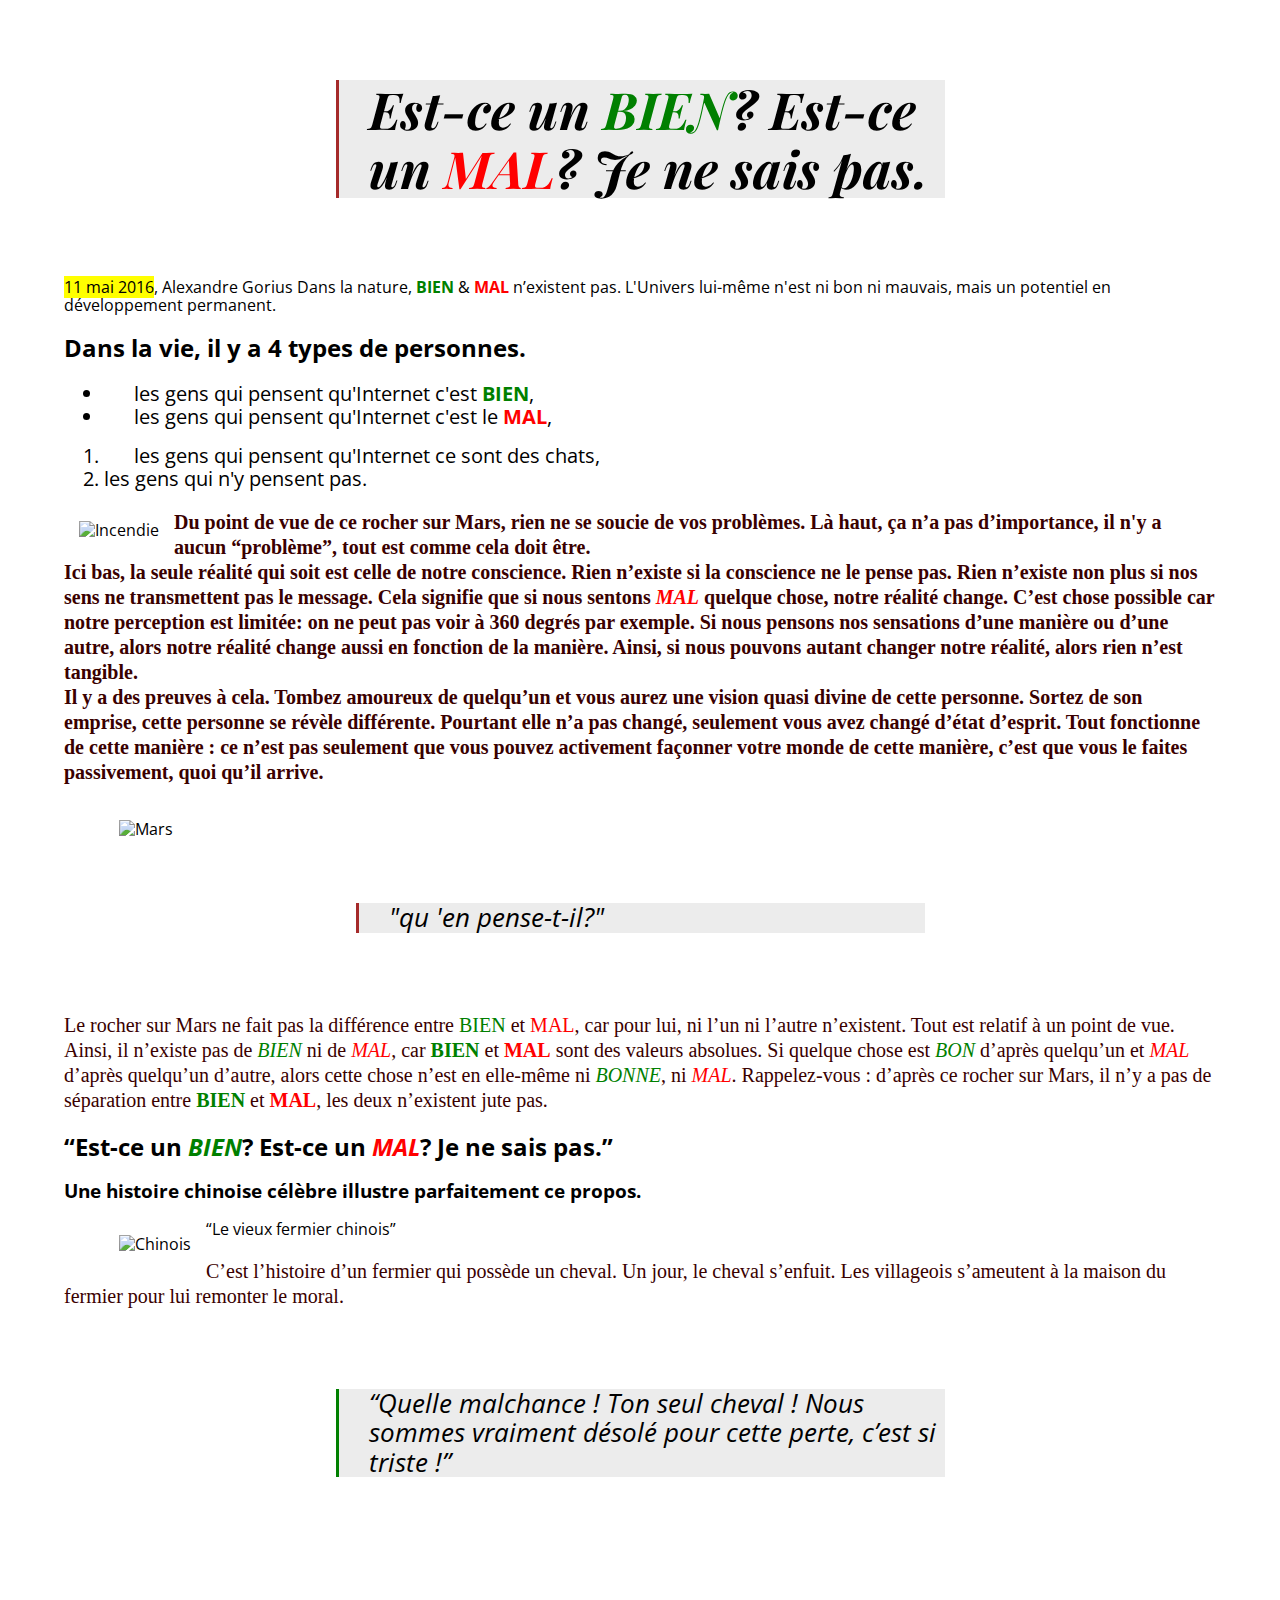
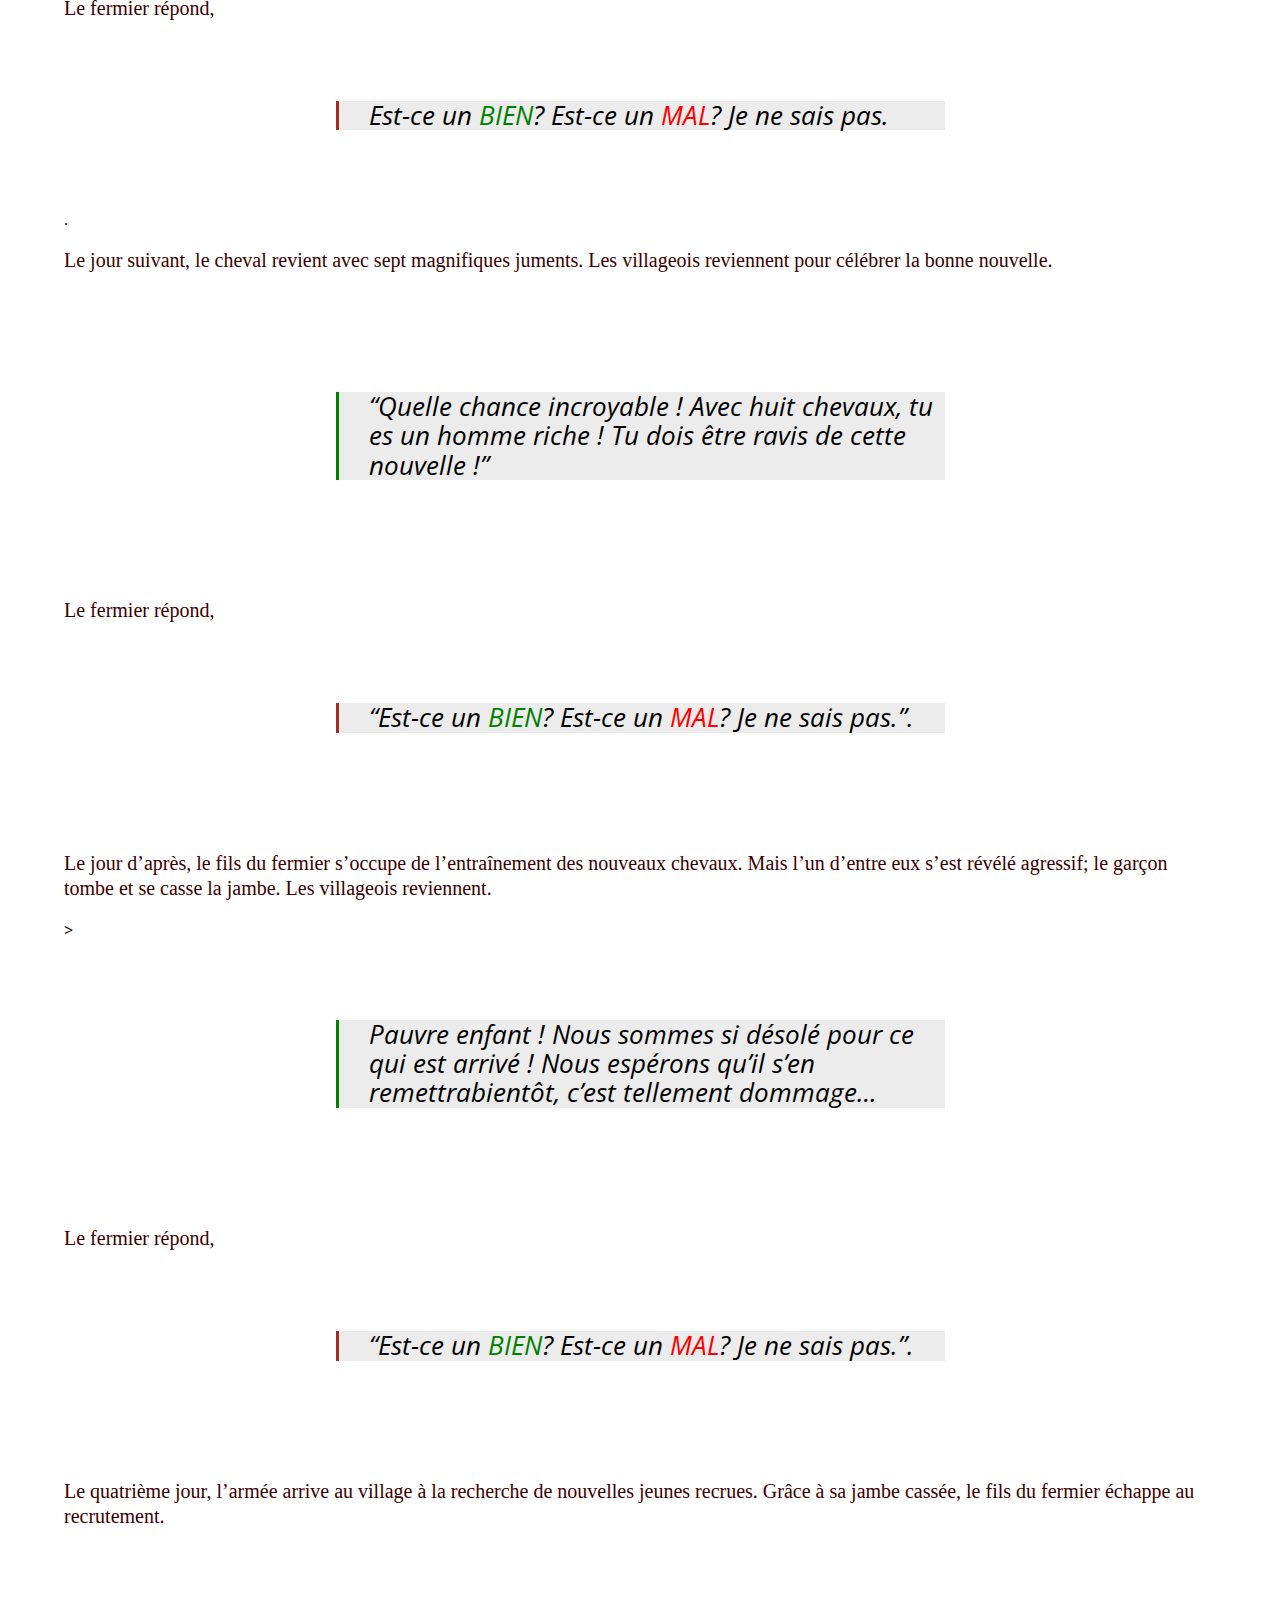
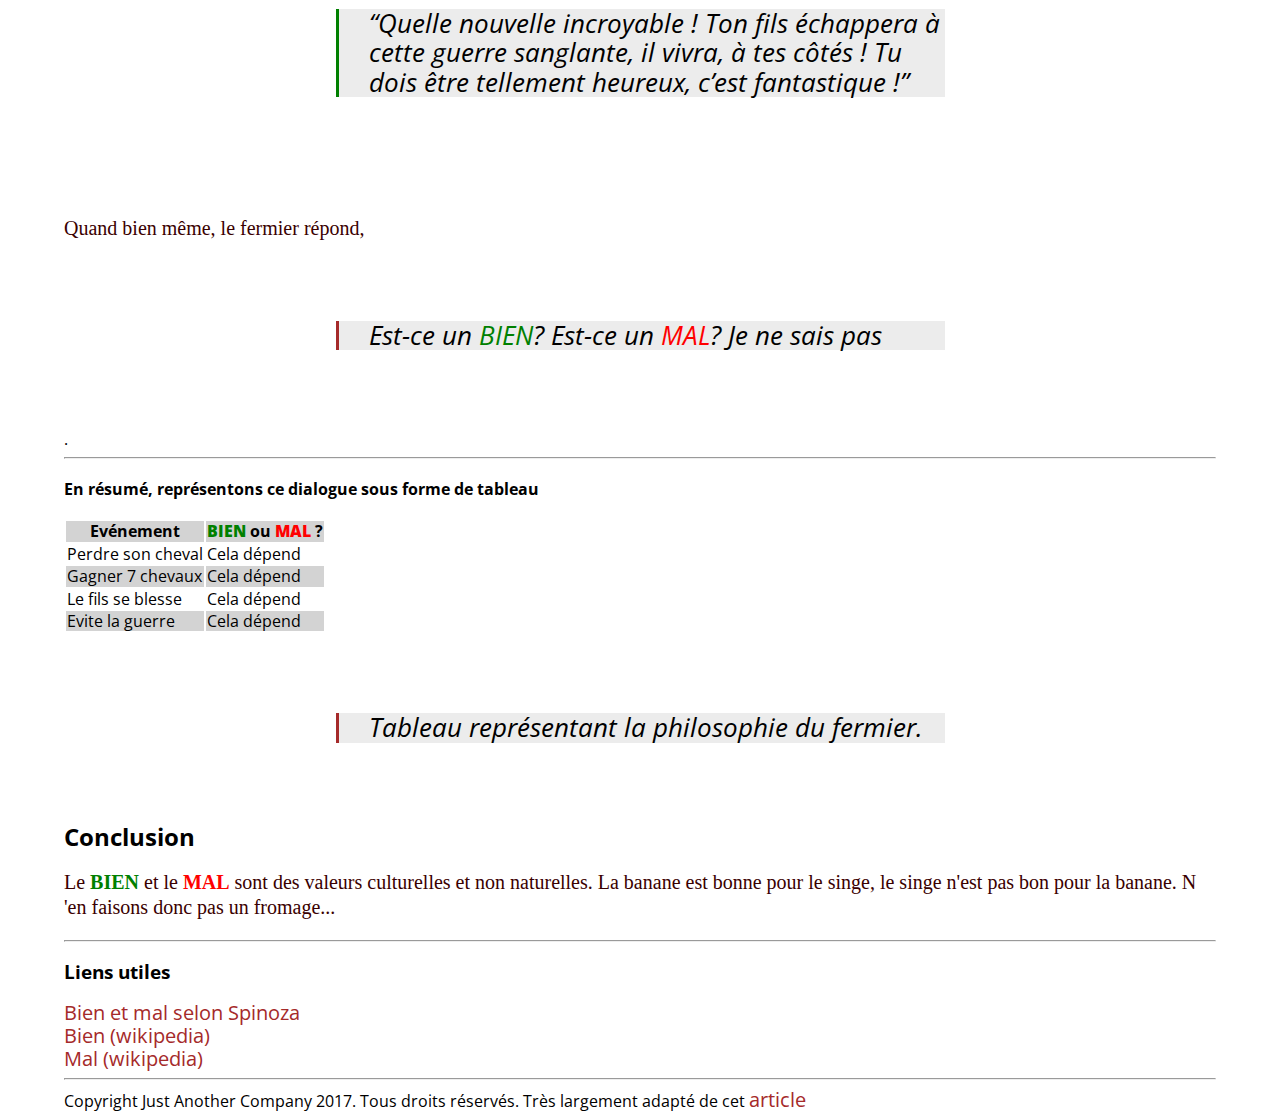
==== index.html @ 4ba91e9b "change name to index" ====
<!DOCTYPE html>
<html>

<head>
    <title>Le paysan chinois</title>
    <link rel="stylesheet" href="normalize.css" .css ">
    <link rel="stylesheet " href="style.css ">
    <link href="https://fonts.googleapis.com/css?family=Open+Sans&display=swap " rel="stylesheet ">
    <link href="https://fonts.googleapis.com/css?family=Playfair+Display&display=swap " rel="stylesheet ">
</head>

<body>
    <header>
        <blockquote>
            <h1>
                Est-ce un <em class="bien ">bien</em>? Est-ce un <em class="mal ">mal</em>? Je ne sais pas.
            </h1>
        </blockquote>
        <span class="jaune ">11 mai 2016</span>, Alexandre Gorius Dans la nature, <strong class="bien ">Bien</strong> & <strong class="mal ">mal</strong class="mal "> n’existent pas. L'Univers lui-même n'est ni bon ni mauvais, mais un potentiel en développement permanent.
        </header>

        <h2>
            Dans la vie, il y a 4 types de personnes.
        </h2>
        <ul>
            <li>
                les gens qui pensent qu'Internet c'est <strong class="bien ">bien</strong class="bien ">,
            </li>
            <li>
                les gens qui pensent qu'Internet c'est le <strong class="mal ">mal</strong class="mal ">,
            </li>
        </ul>
        <ol>
            <li>
                les gens qui pensent qu'Internet ce sont des chats,
            </li>
            <li>
                les gens qui n'y pensent pas.
            </li>
        </ol>

                <img src="https://cdn-images-1.medium.com/max/1000/1*2PCmLZyzQaF2pyKYkSTFpA.jpeg " alt="Incendie ">


                <p class="premier ">
                    Du point de vue de ce rocher sur Mars, rien ne se soucie de vos problèmes. Là haut, ça n’a pas d’importance, il n'y a aucun <q>problème</q>, tout est comme cela doit être.<br> Ici bas, la seule réalité qui soit est celle de notre conscience. Rien
                    n’existe si la conscience ne le pense pas. Rien n’existe non plus si nos sens ne transmettent pas le message. Cela signifie que si nous sentons <em class="mal ">mal</em class="mal "> quelque chose, notre réalité change. C’est chose possible car notre perception est limitée:
                    on ne peut pas voir à 360 degrés par exemple. Si nous pensons nos sensations d’une manière ou d’une autre, alors notre réalité change aussi en fonction de la manière. Ainsi, si nous pouvons autant changer notre réalité, alors rien n’est tangible.<br>    Il y a des preuves à cela. Tombez amoureux de quelqu’un et vous aurez une vision quasi divine de cette personne. Sortez de son emprise, cette personne se révèle différente. Pourtant elle n’a pas changé, seulement vous avez changé d’état d’esprit.
                    Tout fonctionne de cette manière : ce n’est pas seulement que vous pouvez activement façonner votre monde de cette manière, c’est que vous le faites passivement, quoi qu’il arrive.<br>
                </p>


        <figure>
            <img src="http://static2.businessinsider.com/image/52fe8230eab8ea4275063b89/nasa-has-determined-where-the-mysterious-jelly-doughnut-rock-on-mars-came-from.jpg " alt="Mars ">
            <figcaption>
                <br><blockquote>"qu 'en pense-t-il?"</blockquote>
            </figcaption>
        </figure>

        <p>
            Le rocher sur Mars ne fait pas la différence entre <span class="bien">bien</span class="bien"> et <span class="mal">mal</span class="mal">, car pour lui, ni l’un ni l’autre n’existent. Tout est relatif à un point de vue. Ainsi, il n’existe pas de <em class="bien">bien</em class="bien"> ni de <em class="mal">mal</em class="mal">,
            car <strong class="bien">bien</strong class="bien">    et <strong class="mal">mal</strong class="mal"> sont des valeurs absolues. Si quelque chose est <em class="bien">bon</em> d’après quelqu’un et <em class="mal">mal</em class="mal"> d’après quelqu’un d’autre, alors cette chose n’est en elle-même
            ni <em class="bien">bonne</em>, ni <em class="mal">mal</em class="mal">. Rappelez-vous : d’après ce rocher sur Mars, il n’y a pas de séparation entre <strong class="bien">bien</strong class="bien"> et <strong class="mal">mal</strong class="mal">, les deux n’existent jute pas.
        </p>

        <h2>
            <q>Est-ce un <em class="bien">bien</em class="bien">? Est-ce un <em class="mal">mal</em class="mal">? Je ne sais pas.</q>
        </h2>

        <h3>
            Une histoire chinoise célèbre illustre parfaitement ce propos.
        </h3>
        <figure>
            <img src="https://cdn-images-1.medium.com/max/800/1*IQqkmPXYZuJViY5p-ymk0A.jpeg" alt="Chinois">
            <figcaption>

                    <q>Le vieux fermier chinois</q>

            </figcaption>
        </figure>


            <p>
                C’est l’histoire d’un fermier qui possède un cheval. Un jour, le cheval s’enfuit. Les villageois s’ameutent à la maison du fermier pour lui remonter le moral. <br>
            </p>
            <blockquote class="villageois">
                “Quelle malchance ! Ton seul cheval ! Nous sommes vraiment désolé pour cette perte,
                c’est si triste !”
            </blockquote> <br>
             <p>
                 Le fermier répond,
             </p>
            <blockquote class="fermier">
                Est-ce un <em class="bien">bien</em class="bien">? Est-ce un <em class="mal">mal</em class="mal">? Je ne sais pas.
            </blockquote>. <br>
            <p>
                Le jour suivant, le cheval revient avec sept magnifiques juments. Les villageois reviennent pour célébrer
                la bonne nouvelle.
            </p>
            <br>
            <blockquote class="villageois">
                “Quelle chance incroyable ! Avec huit chevaux, tu es un homme riche ! Tu dois être ravis de cette nouvelle !”
            </blockquote> <br>
            <p>
                Le fermier répond,
            </p>
            <blockquote class="fermier">
                “Est-ce un <em class="bien">bien</em class="bien">? Est-ce un <em class="mal">mal</em class="mal">? Je ne sais pas.”.
            </blockquote> <br><p> Le jour d’après,

                le fils du fermier s’occupe de l’entraînement des nouveaux chevaux. Mais l’un d’entre eux s’est révélé agressif; le garçon tombe et se casse la jambe. Les villageois reviennent. <br>
            </p>>
            <blockquote class="villageois">

                Pauvre enfant ! Nous sommes si désolé pour ce qui est arrivé ! Nous espérons qu’il s’en remettrabientôt, c’est tellement dommage…
            </blockquote><br>
            <p>
                Le fermier répond,
            </p>
            <blockquote class="fermier">
                “Est-ce un <em class="bien">bien</em class="bien">? Est-ce un <em class="mal">mal</em class="mal">? Je ne sais pas.”.
            </blockquote>
            <br>
             <p>
                 Le quatrième jour, l’armée arrive au village à la recherche de nouvelles jeunes recrues. Grâce à sa jambe cassée, le fils du fermier échappe au recrutement. <br>
             </p>
            <blockquote class="villageois">
                “Quelle nouvelle incroyable ! Ton fils échappera à cette guerre sanglante, il vivra,
                à tes côtés ! Tu dois être tellement heureux, c’est fantastique !”
            </blockquote > <br>
            <p>
                Quand bien même, le fermier répond,
            </p>
            <blockquote class="fermier">
                Est-ce un <em class="bien">bien</em class="bien">? Est-ce un <em class="mal">mal</em class="mal">? Je ne sais pas
            </blockquote>. <br>


        <hr>

        <h4>
            En résumé, représentons ce dialogue sous forme de tableau
        </h4>
        <table>
            <tr>
                <th>Evénement</th>
                <th><strong class="bien">Bien</strong class="bien"> ou <strong class="mal">Mal</strong class="mal"> ?</th>
            </tr>
            <tr>
                <td>Perdre son cheval </td>
                <td>Cela dépend</td>
            </tr>
            <tr>
                <td>Gagner 7 chevaux</td>
                <td>Cela dépend</td>
            </tr>
            <tr>
                <td>Le fils se blesse</td>
                <td>Cela dépend</td>
            </tr>
            <tr>
                <td>Evite la guerre </td>
                <td>Cela dépend</td>
            </tr>
        </table>

        <blockquote>
            Tableau représentant la philosophie du fermier.
        </blockquote>


        <h2>
            Conclusion
        </h2>
        <p>
            Le <strong class="bien">Bien</strong class="bien"> et le <strong class="mal">Mal</strong class="mal"> sont des valeurs culturelles et non naturelles. La banane est bonne pour le singe, le singe n'est pas bon pour la banane. N 'en faisons donc pas un fromage...
        </p>
        <hr>
        <h3>Liens utiles</h3>
        <a target="_blank" title="les-philosophes" href="https://www.les-philosophes.fr/spinoza/livres-achat/spinoza-ethique/Page-8.html">Bien et mal selon Spinoza</a><br>
        <a target="_blank" title="wikipedia" href="https://fr.wikipedia.org/wiki/Bien_(philosophie)">Bien (wikipedia)</a><br>
        <a target="_blank" title="wikipedia" href="https://fr.wikipedia.org/wiki/Mal">Mal (wikipedia)</a>
        <hr>
        <footer>
            Copyright Just Another Company 2017. Tous droits réservés. Très largement adapté de cet <a title="medium.com" target="_blank" href="https://medium.com/scribe/il-ny-a-rien-de-bien-ni-de-mal-3d46a2d2e263">article</a>
        </footer>

    </body>
</html>
---- style.css ----
body {
    max-width: 90%;
    margin: auto;
    background: linear-gradient(90deg, rgb(255, 143, 102), rgb(255, 68, 0));
    background-image: url(https://p7.storage.canalblog.com/79/54/430382/23846991.jpg);
    background-repeat: no-repeat;
    background-position: bottom right;
    background-size: cover;
    font-family: 'Open Sans', sans-serif;
    ;
}

h1 {
    font-family: 'Playfair Display', serif;
}

div {
    float: left;
}

p {
    font-family: serif;
    line-height: 25px;
    font-size: 20px;
    color: rgb(58, 0, 0);
}

a {
    font-size: 20px;
    text-decoration: none;
    color: brown;
    transition: font-size 0.3s;
}

a:hover {
    color: red;
    font-size: 25px;
}

a:visited {
    color: crimson;
}

blockquote {
    max-width: 50%;
    margin: auto;
    font-size: 1.6em;
    background-color: rgb(236, 236, 236);
    border-left: 3px solid brown;
    padding-left: 30px;
    margin-top: 80px;
    margin-bottom: 80px;
    font-style: italic;
}

tr:nth-child(2n) {
    background-color: white;
}

tr:nth-child(2n+1) {
    background-color: lightgray;
}

li {
    font-size: 20px;
}

ul li:nth-child(1) {
    background-image: url(https://raw.githubusercontent.com/becodeorg/CRL-Keller-1-18/master/Parcours/01-Prairie/4.HTML-CSS/progressive-enhancement/bien.png?token=AJJ75MQP3ZZPDTUURFLN6GK6ADDRO);
    background-repeat: no-repeat;
    background-size: 20px;
    padding-left: 30px;
}

ul li:nth-child(2) {
    background-image: url(https://raw.githubusercontent.com/becodeorg/CRL-Keller-1-18/master/Parcours/01-Prairie/4.HTML-CSS/progressive-enhancement/mal.png?token=AJJ75MU7EZMXJORSKKVHMTK6ADGEM);
    background-repeat: no-repeat;
    background-size: 20px;
    padding-left: 30px;
}

ol li:nth-child(1) {
    background-image: url(https://raw.githubusercontent.com/becodeorg/CRL-Keller-1-18/master/Parcours/01-Prairie/4.HTML-CSS/progressive-enhancement/chat.png?token=AJJ75MWDMIPKCE7XLQW6RUK6ADGHU);
    background-repeat: no-repeat;
    background-size: 20px;
    padding-left: 30px;
}

.villageois {
    border-left: 3px solid green;
}

header span {
    background-color: yellow;
}

.bien {
    text-transform: uppercase;
    color: green;
}

.mal {
    text-transform: uppercase;
    color: red;
}

.premier {
    font-weight: bold;
}

img {
    max-width: 70%;
    height: auto;
    float: left;
    margin: 15px;
}
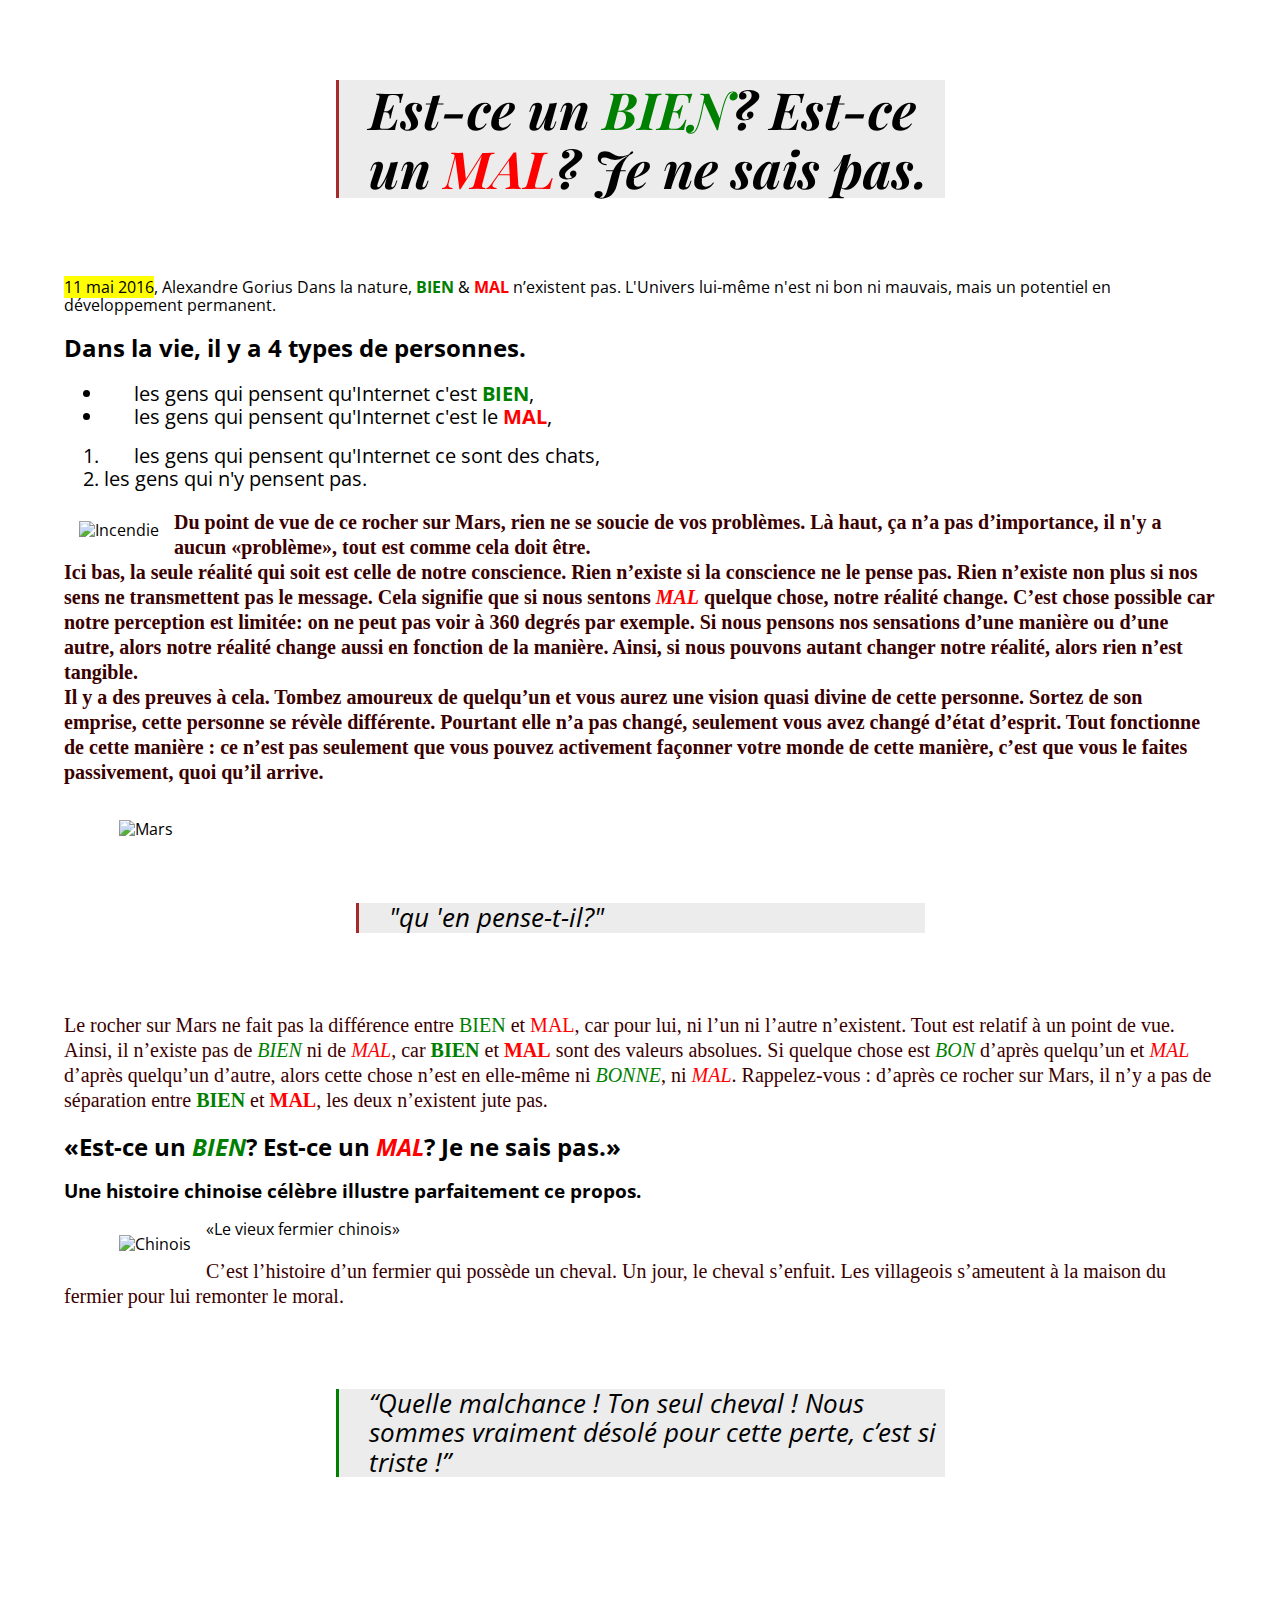
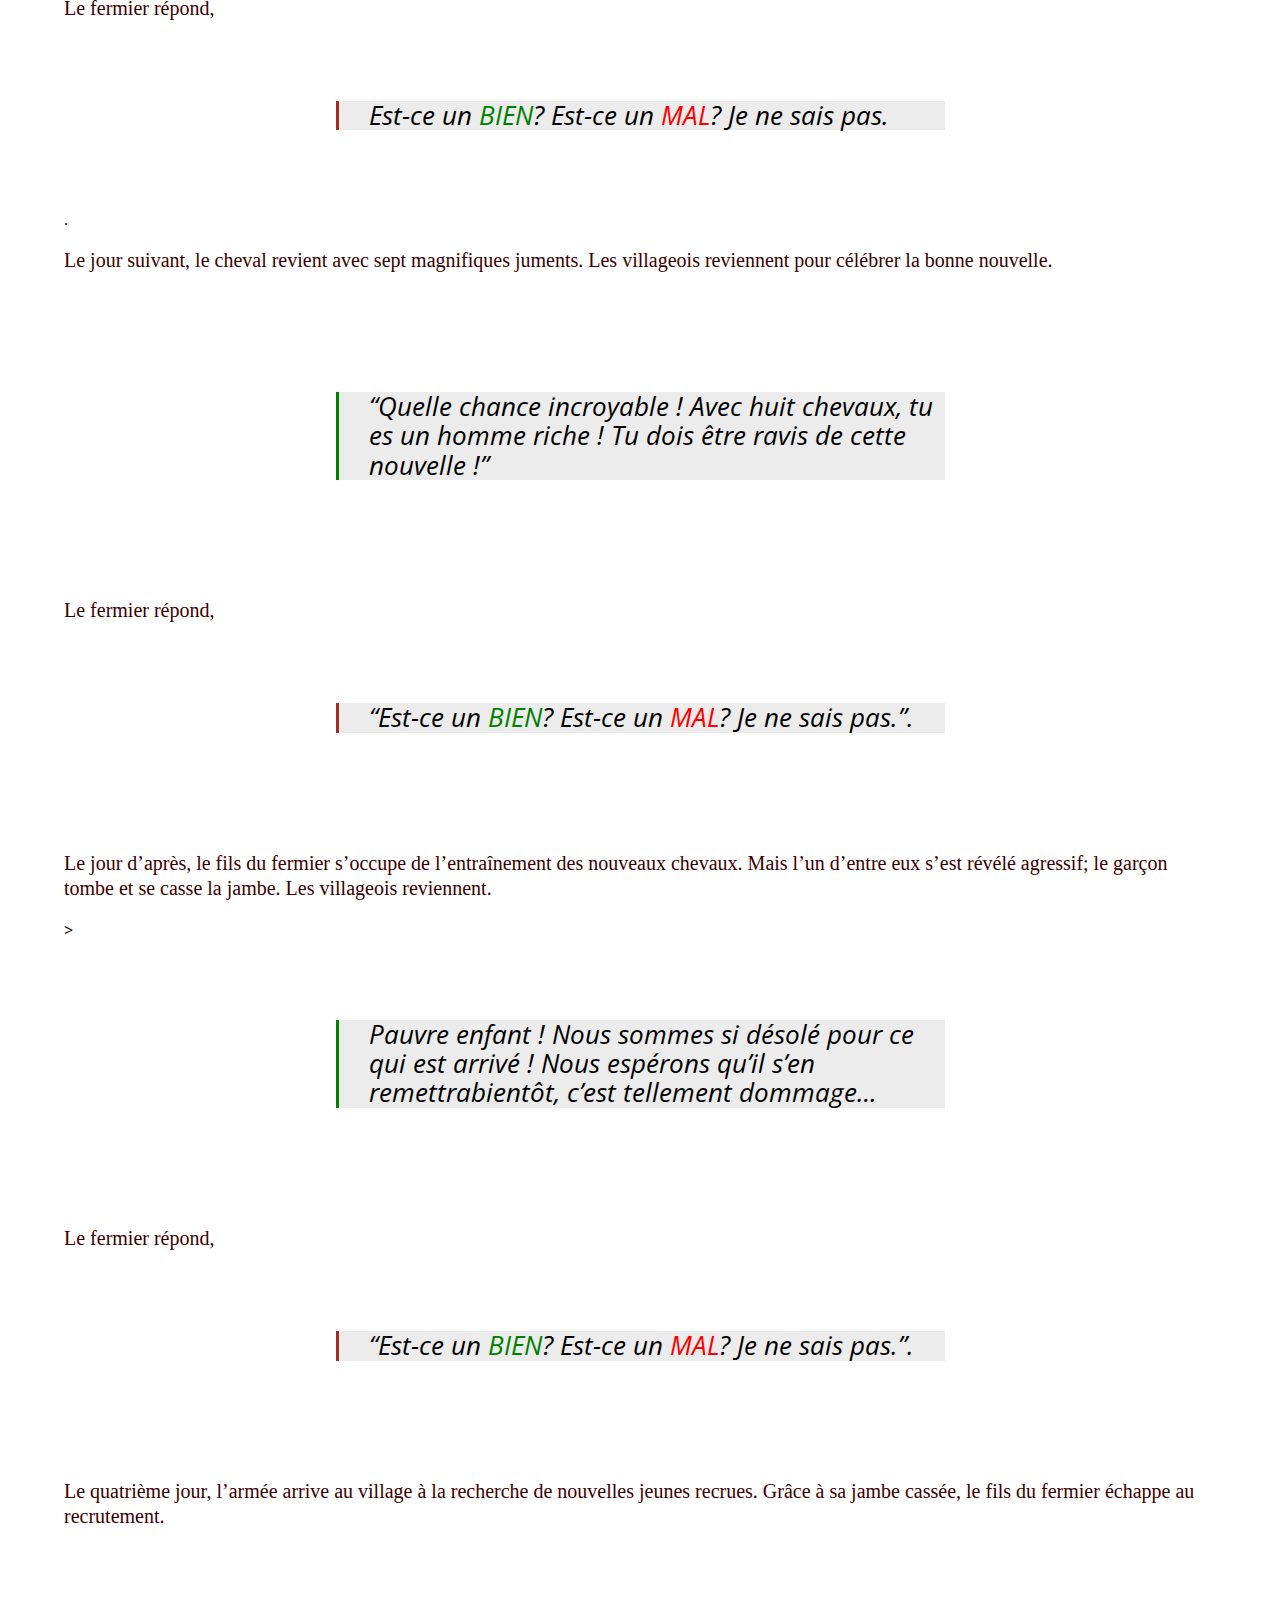
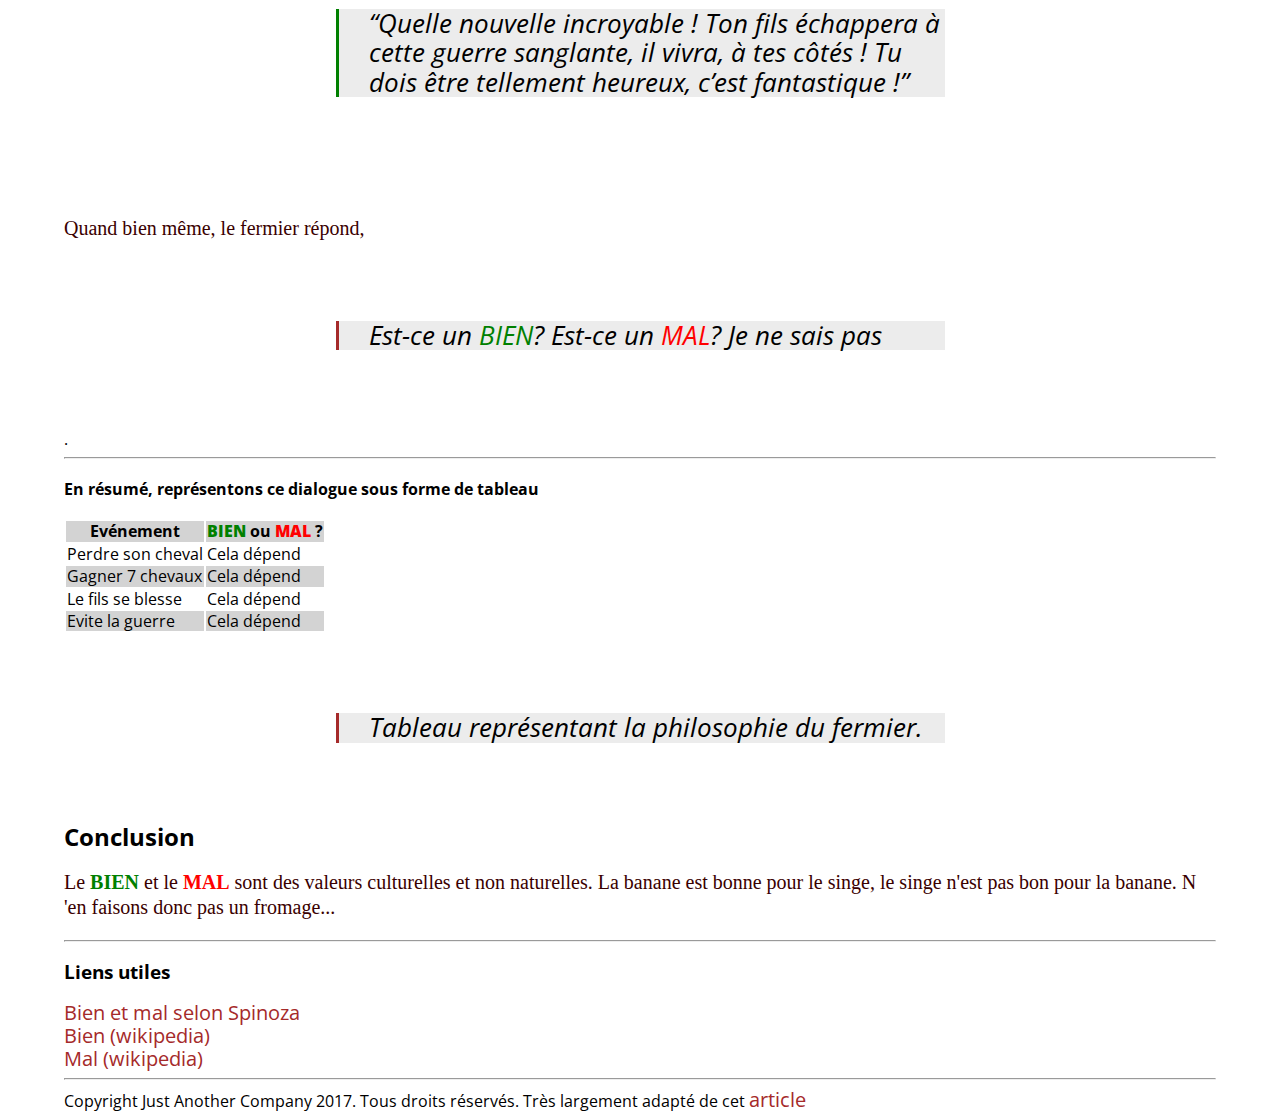
==== commit ccfeadcf: "validation html w3s" ====
--- a/index.html
+++ b/index.html
@@ -1,9 +1,9 @@
 <!DOCTYPE html>
-<html>
+<html lang="fr">
 
 <head>
     <title>Le paysan chinois</title>
-    <link rel="stylesheet" href="normalize.css" .css ">
+    <link rel="stylesheet" href="normalize.css" .css>
     <link rel="stylesheet " href="style.css ">
     <link href="https://fonts.googleapis.com/css?family=Open+Sans&display=swap " rel="stylesheet ">
     <link href="https://fonts.googleapis.com/css?family=Playfair+Display&display=swap " rel="stylesheet ">
@@ -16,174 +16,173 @@
                 Est-ce un <em class="bien ">bien</em>? Est-ce un <em class="mal ">mal</em>? Je ne sais pas.
             </h1>
         </blockquote>
-        <span class="jaune ">11 mai 2016</span>, Alexandre Gorius Dans la nature, <strong class="bien ">Bien</strong> & <strong class="mal ">mal</strong class="mal "> n’existent pas. L'Univers lui-même n'est ni bon ni mauvais, mais un potentiel en développement permanent.
-        </header>
+        <span class="jaune ">11 mai 2016</span>, Alexandre Gorius Dans la nature, <strong class="bien ">Bien</strong> & <strong class="mal ">mal</strong> n’existent pas. L'Univers lui-même n'est ni bon ni mauvais, mais un potentiel en développement permanent.
+    </header>
 
-        <h2>
-            Dans la vie, il y a 4 types de personnes.
-        </h2>
-        <ul>
-            <li>
-                les gens qui pensent qu'Internet c'est <strong class="bien ">bien</strong class="bien ">,
-            </li>
-            <li>
-                les gens qui pensent qu'Internet c'est le <strong class="mal ">mal</strong class="mal ">,
-            </li>
-        </ul>
-        <ol>
-            <li>
-                les gens qui pensent qu'Internet ce sont des chats,
-            </li>
-            <li>
-                les gens qui n'y pensent pas.
-            </li>
-        </ol>
+    <h2>
+        Dans la vie, il y a 4 types de personnes.
+    </h2>
+    <ul>
+        <li>
+            les gens qui pensent qu'Internet c'est <strong class="bien ">bien</strong>,
+        </li>
+        <li>
+            les gens qui pensent qu'Internet c'est le <strong class="mal ">mal</strong>,
+        </li>
+    </ul>
+    <ol>
+        <li>
+            les gens qui pensent qu'Internet ce sont des chats,
+        </li>
+        <li>
+            les gens qui n'y pensent pas.
+        </li>
+    </ol>
 
-                <img src="https://cdn-images-1.medium.com/max/1000/1*2PCmLZyzQaF2pyKYkSTFpA.jpeg " alt="Incendie ">
+    <img src="https://cdn-images-1.medium.com/max/1000/1*2PCmLZyzQaF2pyKYkSTFpA.jpeg " alt="Incendie ">
 
 
-                <p class="premier ">
-                    Du point de vue de ce rocher sur Mars, rien ne se soucie de vos problèmes. Là haut, ça n’a pas d’importance, il n'y a aucun <q>problème</q>, tout est comme cela doit être.<br> Ici bas, la seule réalité qui soit est celle de notre conscience. Rien
-                    n’existe si la conscience ne le pense pas. Rien n’existe non plus si nos sens ne transmettent pas le message. Cela signifie que si nous sentons <em class="mal ">mal</em class="mal "> quelque chose, notre réalité change. C’est chose possible car notre perception est limitée:
-                    on ne peut pas voir à 360 degrés par exemple. Si nous pensons nos sensations d’une manière ou d’une autre, alors notre réalité change aussi en fonction de la manière. Ainsi, si nous pouvons autant changer notre réalité, alors rien n’est tangible.<br>    Il y a des preuves à cela. Tombez amoureux de quelqu’un et vous aurez une vision quasi divine de cette personne. Sortez de son emprise, cette personne se révèle différente. Pourtant elle n’a pas changé, seulement vous avez changé d’état d’esprit.
-                    Tout fonctionne de cette manière : ce n’est pas seulement que vous pouvez activement façonner votre monde de cette manière, c’est que vous le faites passivement, quoi qu’il arrive.<br>
-                </p>
+    <p class="premier ">
+        Du point de vue de ce rocher sur Mars, rien ne se soucie de vos problèmes. Là haut, ça n’a pas d’importance, il n'y a aucun <q>problème</q>, tout est comme cela doit être.<br> Ici bas, la seule réalité qui soit est celle de notre conscience. Rien
+        n’existe si la conscience ne le pense pas. Rien n’existe non plus si nos sens ne transmettent pas le message. Cela signifie que si nous sentons <em class="mal ">mal</em> quelque chose, notre réalité change. C’est chose possible car notre perception
+        est limitée: on ne peut pas voir à 360 degrés par exemple. Si nous pensons nos sensations d’une manière ou d’une autre, alors notre réalité change aussi en fonction de la manière. Ainsi, si nous pouvons autant changer notre réalité, alors rien
+        n’est tangible.<br> Il y a des preuves à cela. Tombez amoureux de quelqu’un et vous aurez une vision quasi divine de cette personne. Sortez de son emprise, cette personne se révèle différente. Pourtant elle n’a pas changé, seulement vous avez
+        changé d’état d’esprit. Tout fonctionne de cette manière : ce n’est pas seulement que vous pouvez activement façonner votre monde de cette manière, c’est que vous le faites passivement, quoi qu’il arrive.<br>
+    </p>
 
 
-        <figure>
-            <img src="http://static2.businessinsider.com/image/52fe8230eab8ea4275063b89/nasa-has-determined-where-the-mysterious-jelly-doughnut-rock-on-mars-came-from.jpg " alt="Mars ">
-            <figcaption>
-                <br><blockquote>"qu 'en pense-t-il?"</blockquote>
-            </figcaption>
-        </figure>
+    <figure>
+        <img src="http://static2.businessinsider.com/image/52fe8230eab8ea4275063b89/nasa-has-determined-where-the-mysterious-jelly-doughnut-rock-on-mars-came-from.jpg " alt="Mars ">
+        <figcaption>
+            <br>
+            <blockquote>"qu 'en pense-t-il?"</blockquote>
+        </figcaption>
+    </figure>
 
-        <p>
-            Le rocher sur Mars ne fait pas la différence entre <span class="bien">bien</span class="bien"> et <span class="mal">mal</span class="mal">, car pour lui, ni l’un ni l’autre n’existent. Tout est relatif à un point de vue. Ainsi, il n’existe pas de <em class="bien">bien</em class="bien"> ni de <em class="mal">mal</em class="mal">,
-            car <strong class="bien">bien</strong class="bien">    et <strong class="mal">mal</strong class="mal"> sont des valeurs absolues. Si quelque chose est <em class="bien">bon</em> d’après quelqu’un et <em class="mal">mal</em class="mal"> d’après quelqu’un d’autre, alors cette chose n’est en elle-même
-            ni <em class="bien">bonne</em>, ni <em class="mal">mal</em class="mal">. Rappelez-vous : d’après ce rocher sur Mars, il n’y a pas de séparation entre <strong class="bien">bien</strong class="bien"> et <strong class="mal">mal</strong class="mal">, les deux n’existent jute pas.
-        </p>
+    <p>
+        Le rocher sur Mars ne fait pas la différence entre <span class="bien">bien</span> et <span class="mal">mal</span>, car pour lui, ni l’un ni l’autre n’existent. Tout est relatif à un point de vue. Ainsi, il n’existe pas de <em class="bien">bien</em>        ni de <em class="mal">mal</em>, car <strong class="bien">bien</strong class="bien">    et <strong class="mal">mal</strong> sont des valeurs absolues. Si quelque chose est <em class="bien">bon</em> d’après quelqu’un et <em class="mal">mal</em>        d’après quelqu’un d’autre, alors cette chose n’est en elle-même ni <em class="bien">bonne</em>, ni <em class="mal">mal</em>. Rappelez-vous : d’après ce rocher sur Mars, il n’y a pas de séparation entre <strong class="bien">bien</strong> et
+        <strong
+            class="mal">mal</strong>, les deux n’existent jute pas.
+    </p>
 
-        <h2>
-            <q>Est-ce un <em class="bien">bien</em class="bien">? Est-ce un <em class="mal">mal</em class="mal">? Je ne sais pas.</q>
-        </h2>
+    <h2>
+        <q>Est-ce un <em class="bien">bien</em>? Est-ce un <em class="mal">mal</em>? Je ne sais pas.</q>
+    </h2>
 
-        <h3>
-            Une histoire chinoise célèbre illustre parfaitement ce propos.
-        </h3>
-        <figure>
-            <img src="https://cdn-images-1.medium.com/max/800/1*IQqkmPXYZuJViY5p-ymk0A.jpeg" alt="Chinois">
-            <figcaption>
+    <h3>
+        Une histoire chinoise célèbre illustre parfaitement ce propos.
+    </h3>
+    <figure>
+        <img src="https://cdn-images-1.medium.com/max/800/1*IQqkmPXYZuJViY5p-ymk0A.jpeg" alt="Chinois">
+        <figcaption>
 
-                    <q>Le vieux fermier chinois</q>
+            <q>Le vieux fermier chinois</q>
 
-            </figcaption>
-        </figure>
+        </figcaption>
+    </figure>
 
 
-            <p>
-                C’est l’histoire d’un fermier qui possède un cheval. Un jour, le cheval s’enfuit. Les villageois s’ameutent à la maison du fermier pour lui remonter le moral. <br>
-            </p>
-            <blockquote class="villageois">
-                “Quelle malchance ! Ton seul cheval ! Nous sommes vraiment désolé pour cette perte,
-                c’est si triste !”
-            </blockquote> <br>
-             <p>
-                 Le fermier répond,
-             </p>
-            <blockquote class="fermier">
-                Est-ce un <em class="bien">bien</em class="bien">? Est-ce un <em class="mal">mal</em class="mal">? Je ne sais pas.
-            </blockquote>. <br>
-            <p>
-                Le jour suivant, le cheval revient avec sept magnifiques juments. Les villageois reviennent pour célébrer
-                la bonne nouvelle.
-            </p>
-            <br>
-            <blockquote class="villageois">
-                “Quelle chance incroyable ! Avec huit chevaux, tu es un homme riche ! Tu dois être ravis de cette nouvelle !”
-            </blockquote> <br>
-            <p>
-                Le fermier répond,
-            </p>
-            <blockquote class="fermier">
-                “Est-ce un <em class="bien">bien</em class="bien">? Est-ce un <em class="mal">mal</em class="mal">? Je ne sais pas.”.
-            </blockquote> <br><p> Le jour d’après,
+    <p>
+        C’est l’histoire d’un fermier qui possède un cheval. Un jour, le cheval s’enfuit. Les villageois s’ameutent à la maison du fermier pour lui remonter le moral. <br>
+    </p>
+    <blockquote class="villageois">
+        “Quelle malchance ! Ton seul cheval ! Nous sommes vraiment désolé pour cette perte, c’est si triste !”
+    </blockquote> <br>
+    <p>
+        Le fermier répond,
+    </p>
+    <blockquote class="fermier">
+        Est-ce un <em class="bien">bien</em>? Est-ce un <em class="mal">mal</em>? Je ne sais pas.
+    </blockquote>. <br>
+    <p>
+        Le jour suivant, le cheval revient avec sept magnifiques juments. Les villageois reviennent pour célébrer la bonne nouvelle.
+    </p>
+    <br>
+    <blockquote class="villageois">
+        “Quelle chance incroyable ! Avec huit chevaux, tu es un homme riche ! Tu dois être ravis de cette nouvelle !”
+    </blockquote> <br>
+    <p>
+        Le fermier répond,
+    </p>
+    <blockquote class="fermier">
+        “Est-ce un <em class="bien">bien</em>? Est-ce un <em class="mal">mal</em>? Je ne sais pas.”.
+    </blockquote> <br>
+    <p> Le jour d’après, le fils du fermier s’occupe de l’entraînement des nouveaux chevaux. Mais l’un d’entre eux s’est révélé agressif; le garçon tombe et se casse la jambe. Les villageois reviennent. <br>
+    </p>>
+    <blockquote class="villageois">
 
-                le fils du fermier s’occupe de l’entraînement des nouveaux chevaux. Mais l’un d’entre eux s’est révélé agressif; le garçon tombe et se casse la jambe. Les villageois reviennent. <br>
-            </p>>
-            <blockquote class="villageois">
-
-                Pauvre enfant ! Nous sommes si désolé pour ce qui est arrivé ! Nous espérons qu’il s’en remettrabientôt, c’est tellement dommage…
-            </blockquote><br>
-            <p>
-                Le fermier répond,
-            </p>
-            <blockquote class="fermier">
-                “Est-ce un <em class="bien">bien</em class="bien">? Est-ce un <em class="mal">mal</em class="mal">? Je ne sais pas.”.
-            </blockquote>
-            <br>
-             <p>
-                 Le quatrième jour, l’armée arrive au village à la recherche de nouvelles jeunes recrues. Grâce à sa jambe cassée, le fils du fermier échappe au recrutement. <br>
-             </p>
-            <blockquote class="villageois">
-                “Quelle nouvelle incroyable ! Ton fils échappera à cette guerre sanglante, il vivra,
-                à tes côtés ! Tu dois être tellement heureux, c’est fantastique !”
-            </blockquote > <br>
-            <p>
-                Quand bien même, le fermier répond,
-            </p>
-            <blockquote class="fermier">
-                Est-ce un <em class="bien">bien</em class="bien">? Est-ce un <em class="mal">mal</em class="mal">? Je ne sais pas
-            </blockquote>. <br>
+        Pauvre enfant ! Nous sommes si désolé pour ce qui est arrivé ! Nous espérons qu’il s’en remettrabientôt, c’est tellement dommage…
+    </blockquote><br>
+    <p>
+        Le fermier répond,
+    </p>
+    <blockquote class="fermier">
+        “Est-ce un <em class="bien">bien</em>? Est-ce un <em class="mal">mal</em>? Je ne sais pas.”.
+    </blockquote>
+    <br>
+    <p>
+        Le quatrième jour, l’armée arrive au village à la recherche de nouvelles jeunes recrues. Grâce à sa jambe cassée, le fils du fermier échappe au recrutement. <br>
+    </p>
+    <blockquote class="villageois">
+        “Quelle nouvelle incroyable ! Ton fils échappera à cette guerre sanglante, il vivra, à tes côtés ! Tu dois être tellement heureux, c’est fantastique !”
+    </blockquote> <br>
+    <p>
+        Quand bien même, le fermier répond,
+    </p>
+    <blockquote class="fermier">
+        Est-ce un <em class="bien">bien</em>? Est-ce un <em class="mal">mal</em>? Je ne sais pas
+    </blockquote>. <br>
 
 
-        <hr>
+    <hr>
 
-        <h4>
-            En résumé, représentons ce dialogue sous forme de tableau
-        </h4>
-        <table>
-            <tr>
-                <th>Evénement</th>
-                <th><strong class="bien">Bien</strong class="bien"> ou <strong class="mal">Mal</strong class="mal"> ?</th>
-            </tr>
-            <tr>
-                <td>Perdre son cheval </td>
-                <td>Cela dépend</td>
-            </tr>
-            <tr>
-                <td>Gagner 7 chevaux</td>
-                <td>Cela dépend</td>
-            </tr>
-            <tr>
-                <td>Le fils se blesse</td>
-                <td>Cela dépend</td>
-            </tr>
-            <tr>
-                <td>Evite la guerre </td>
-                <td>Cela dépend</td>
-            </tr>
-        </table>
+    <h4>
+        En résumé, représentons ce dialogue sous forme de tableau
+    </h4>
+    <table>
+        <tr>
+            <th>Evénement</th>
+            <th><strong class="bien">Bien</strong> ou <strong class="mal">Mal</strong> ?</th>
+        </tr>
+        <tr>
+            <td>Perdre son cheval </td>
+            <td>Cela dépend</td>
+        </tr>
+        <tr>
+            <td>Gagner 7 chevaux</td>
+            <td>Cela dépend</td>
+        </tr>
+        <tr>
+            <td>Le fils se blesse</td>
+            <td>Cela dépend</td>
+        </tr>
+        <tr>
+            <td>Evite la guerre </td>
+            <td>Cela dépend</td>
+        </tr>
+    </table>
 
-        <blockquote>
-            Tableau représentant la philosophie du fermier.
-        </blockquote>
+    <blockquote>
+        Tableau représentant la philosophie du fermier.
+    </blockquote>
 
 
-        <h2>
-            Conclusion
-        </h2>
-        <p>
-            Le <strong class="bien">Bien</strong class="bien"> et le <strong class="mal">Mal</strong class="mal"> sont des valeurs culturelles et non naturelles. La banane est bonne pour le singe, le singe n'est pas bon pour la banane. N 'en faisons donc pas un fromage...
-        </p>
-        <hr>
-        <h3>Liens utiles</h3>
-        <a target="_blank" title="les-philosophes" href="https://www.les-philosophes.fr/spinoza/livres-achat/spinoza-ethique/Page-8.html">Bien et mal selon Spinoza</a><br>
-        <a target="_blank" title="wikipedia" href="https://fr.wikipedia.org/wiki/Bien_(philosophie)">Bien (wikipedia)</a><br>
-        <a target="_blank" title="wikipedia" href="https://fr.wikipedia.org/wiki/Mal">Mal (wikipedia)</a>
-        <hr>
-        <footer>
-            Copyright Just Another Company 2017. Tous droits réservés. Très largement adapté de cet <a title="medium.com" target="_blank" href="https://medium.com/scribe/il-ny-a-rien-de-bien-ni-de-mal-3d46a2d2e263">article</a>
-        </footer>
+    <h2>
+        Conclusion
+    </h2>
+    <p>
+        Le <strong class="bien">Bien</strong> et le <strong class="mal">Mal</strong> sont des valeurs culturelles et non naturelles. La banane est bonne pour le singe, le singe n'est pas bon pour la banane. N 'en faisons donc pas un fromage...
+    </p>
+    <hr>
+    <h3>Liens utiles</h3>
+    <a target="_blank" title="les-philosophes" href="https://www.les-philosophes.fr/spinoza/livres-achat/spinoza-ethique/Page-8.html">Bien et mal selon Spinoza</a><br>
+    <a target="_blank" title="wikipedia" href="https://fr.wikipedia.org/wiki/Bien_(philosophie)">Bien (wikipedia)</a><br>
+    <a target="_blank" title="wikipedia" href="https://fr.wikipedia.org/wiki/Mal">Mal (wikipedia)</a>
+    <hr>
+    <footer>
+        Copyright Just Another Company 2017. Tous droits réservés. Très largement adapté de cet <a title="medium.com" target="_blank" href="https://medium.com/scribe/il-ny-a-rien-de-bien-ni-de-mal-3d46a2d2e263">article</a>
+    </footer>
 
-    </body>
+</body>
+
 </html>